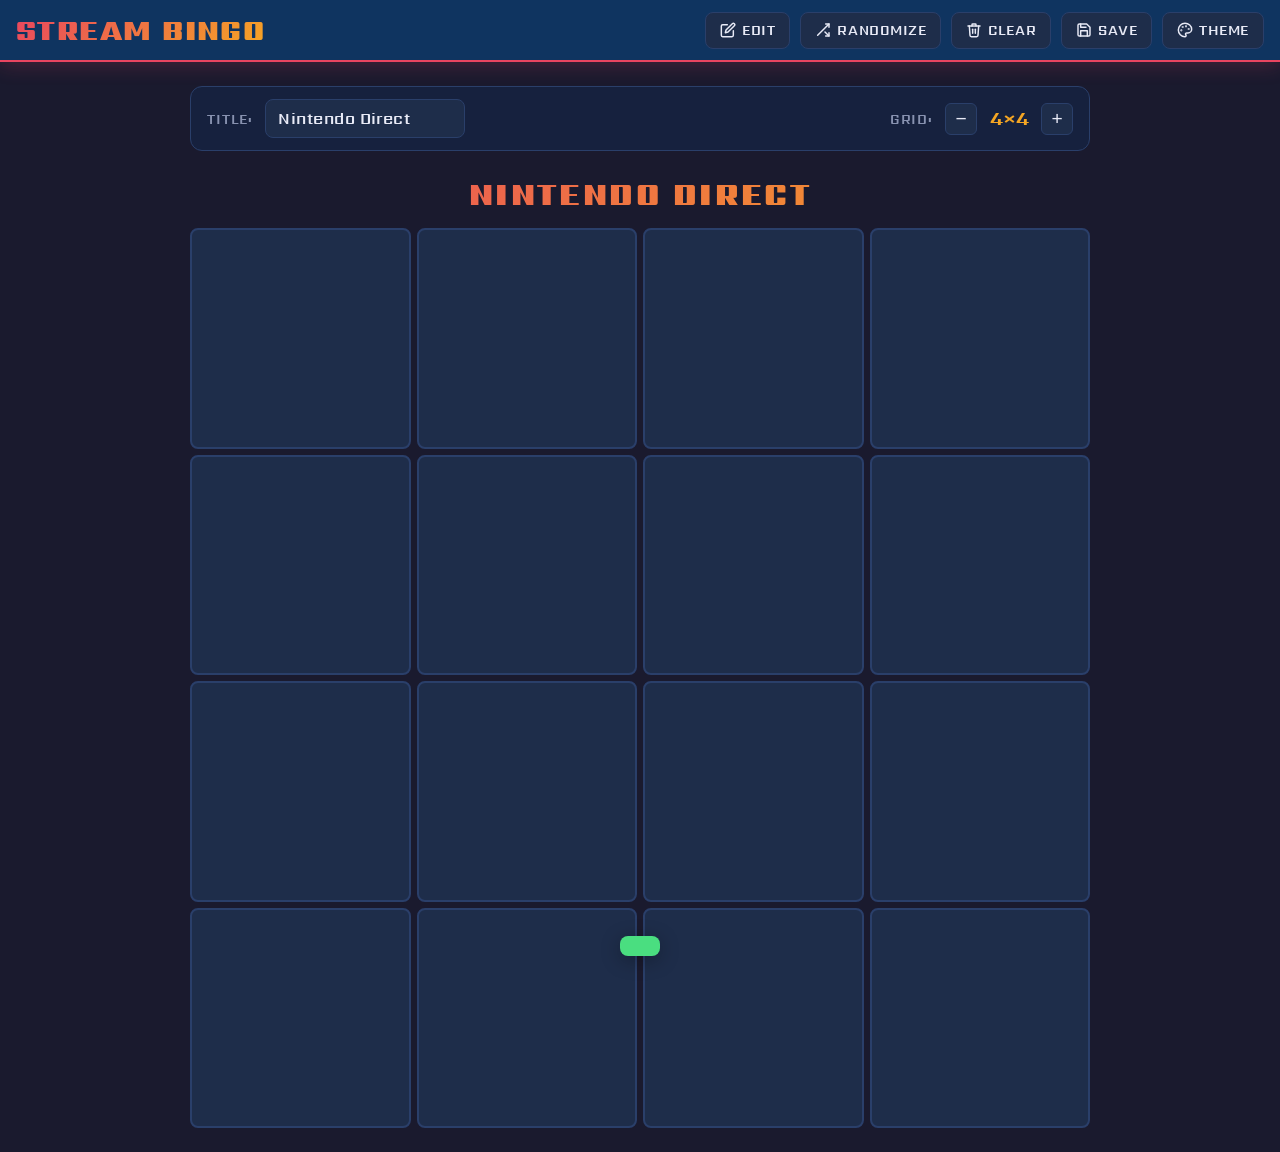
==== index.html @ c1251924 "Bingo Release" ====
<!DOCTYPE html>
<html lang="pt-BR">
<head>
  <meta charset="UTF-8" />
  <meta name="viewport" content="width=device-width, initial-scale=1.0" />
  <title>Stream Bingo</title>
  <link rel="preconnect" href="https://fonts.googleapis.com" />
  <link rel="preconnect" href="https://fonts.gstatic.com" crossorigin />
  <link href="https://fonts.googleapis.com/css2?family=Sarpanch:wght@400;600;700;800;900&display=swap" rel="stylesheet" />
  <link rel="stylesheet" href="css/style.css" />
</head>
<body>

<header id="app-header">
  <h1 id="header-title">Stream Bingo</h1>
  <div class="header-sep"></div>

  <button class="btn-icon" id="btn-edit-mode" title="Alternar modo edição">
    <svg width="16" height="16" viewBox="0 0 24 24" fill="none" stroke="currentColor" stroke-width="2.2" stroke-linecap="round" stroke-linejoin="round">
      <path d="M11 4H4a2 2 0 0 0-2 2v14a2 2 0 0 0 2 2h14a2 2 0 0 0 2-2v-7"/>
      <path d="M18.5 2.5a2.121 2.121 0 0 1 3 3L12 15l-4 1 1-4 9.5-9.5z"/>
    </svg>
    <span id="btn-edit-label">Edit</span>
  </button>

  <button class="btn-icon" id="btn-shuffle" title="Aleatorizar células">
    <svg width="16" height="16" viewBox="0 0 24 24" fill="none" stroke="currentColor" stroke-width="2.2" stroke-linecap="round" stroke-linejoin="round">
      <polyline points="16 3 21 3 21 8"/><line x1="4" y1="20" x2="21" y2="3"/>
      <polyline points="21 16 21 21 16 21"/><line x1="15" y1="15" x2="21" y2="21"/>
    </svg>
    <span>Randomize</span>
  </button>

  <button class="btn-icon danger" id="btn-clear" title="Limpar seleções">
    <svg width="16" height="16" viewBox="0 0 24 24" fill="none" stroke="currentColor" stroke-width="2.2" stroke-linecap="round" stroke-linejoin="round">
      <polyline points="3 6 5 6 21 6"/>
      <path d="M19 6l-1 14a2 2 0 0 1-2 2H8a2 2 0 0 1-2-2L5 6"/>
      <path d="M10 11v6"/><path d="M14 11v6"/>
      <path d="M9 6V4a1 1 0 0 1 1-1h4a1 1 0 0 1 1 1v2"/>
    </svg>
    <span>Clear</span>
  </button>

  <button class="btn-icon success-btn" id="btn-save-load" title="Salvar / Carregar">
    <svg width="16" height="16" viewBox="0 0 24 24" fill="none" stroke="currentColor" stroke-width="2.2" stroke-linecap="round" stroke-linejoin="round">
      <path d="M19 21H5a2 2 0 0 1-2-2V5a2 2 0 0 1 2-2h11l5 5v11a2 2 0 0 1-2 2z"/>
      <polyline points="17 21 17 13 7 13 7 21"/>
      <polyline points="7 3 7 8 15 8"/>
    </svg>
    <span>Save</span>
  </button>

  <button class="btn-icon" id="btn-theme" title="Temas">
    <svg width="16" height="16" viewBox="0 0 24 24" fill="none" stroke="currentColor" stroke-width="2.2" stroke-linecap="round" stroke-linejoin="round">
      <circle cx="13.5" cy="6.5" r=".5" fill="currentColor"/>
      <circle cx="17.5" cy="10.5" r=".5" fill="currentColor"/>
      <circle cx="8.5" cy="7.5" r=".5" fill="currentColor"/>
      <circle cx="6.5" cy="12.5" r=".5" fill="currentColor"/>
      <path d="M12 2C6.5 2 2 6.5 2 12s4.5 10 10 10c.926 0 1.648-.746 1.648-1.688 0-.437-.18-.835-.437-1.125-.29-.289-.438-.652-.438-1.125a1.64 1.64 0 0 1 1.668-1.668h1.996c3.051 0 5.555-2.503 5.555-5.554C21.965 6.012 17.461 2 12 2z"/>
    </svg>
    <span>Theme</span>
  </button>
</header>

<main id="main">

  <!-- Barra de controles -->
  <div id="controls-bar">
    <label>Title:</label>
    <input type="text" id="title-input" placeholder="Bingo Name" maxlength="60" value="Nintendo Direct" />
    <div class="header-sep"></div>
    <label>Grid:</label>
    <div id="grid-size-control">
      <button id="btn-size-dec" title="Decrease Grid">−</button>
      <span id="grid-size-display">4×4</span>
      <button id="btn-size-inc" title="Increase Grid">+</button>
    </div>
  </div>

  <!-- Grid do bingo -->
  <div id="bingo-wrap">
    <div id="bingo-title-display"></div>
    <div id="bingo-grid"></div>
  </div>

</main>

<div class="modal-overlay" id="cell-edit-modal">
  <div class="modal-box">
    <h2>Edit</h2>

    <div class="modal-row">
      <label>Text</label>
      <textarea class="cell-edit-text" id="cell-edit-text" placeholder="Ex: Nintendo anuncia novo Mario..." rows="3"></textarea>
    </div>

    <div class="modal-row">
      <label>Image (paste Ctrl+V, drag or click)</label>
      <div class="img-drop-zone" id="img-drop-zone">
        <input type="file" id="img-file-input" accept="image/*" />
        <strong>📸 Soltar imagem aqui</strong>
        <p>ou clique para selecionar arquivo</p>
      </div>
      <div id="img-preview-container"></div>
      <p class="paste-hint">Dica: copie uma imagem e pressione Ctrl+V aqui!</p>
    </div>

    <div class="modal-actions">
      <button class="btn-danger-outline" id="btn-clear-cell">🗑️ Limpar célula</button>
      <button class="btn-secondary" id="btn-cancel-edit">Cancelar</button>
      <button class="btn-primary" id="btn-save-cell">Salvar</button>
    </div>
  </div>
</div>

<div class="modal-overlay" id="save-load-modal">
  <div class="modal-box">
    <h2>Save / Load Bingo</h2>

    <div class="save-input-row">
      <input type="text" id="save-name-input" placeholder="Bingo Name (e.g., Nintendo Direct June)" maxlength="50" />
      <button class="btn-primary" id="btn-do-save">Save</button>
    </div>

    <label style="font-size:0.8rem;font-weight:600;text-transform:uppercase;color:var(--text-muted);letter-spacing:0.05em;margin-bottom:6px;display:block;">
      Saved Bingos
    </label>
    <div class="saved-list" id="saved-list"></div>

    <div class="modal-actions" style="margin-top:16px;">
      <button class="btn-secondary" id="btn-close-save-load">Fechar</button>
    </div>
  </div>
</div>

<div class="modal-overlay" id="theme-modal">
  <div class="modal-box">
    <h2>Choose Theme</h2>
    <div class="theme-grid" id="theme-grid"></div>
    <div class="modal-actions">
      <button class="btn-secondary" id="btn-close-theme">Close</button>
    </div>
  </div>
</div>

<div class="modal-overlay" id="confirm-modal">
  <div class="modal-box">
    <h2 id="confirm-title">Confirm</h2>
    <p id="confirm-message"></p>
    <div class="modal-actions">
      <button class="btn-secondary" id="btn-confirm-no">Cancel</button>
      <button class="btn-primary" id="btn-confirm-yes">Confirm</button>
    </div>
  </div>
</div>

<div id="win-banner">
  <div class="win-box">
    <h2>BINGO!</h2>
    <p>You completed a line!</p>
  </div>
</div>

<!-- Toast de notificação -->
<div id="toast"></div>

<script src="js/app.js"></script>
</body>
</html>
---- css/style.css ----
/* ============================================================
   BINGO DE STREAM — Estilos
   ============================================================ */

/* ===== VARIÁVEIS DE TEMA (padrão: Noturno Roxo) ===== */
:root {
  --bg: #1a1a2e;
  --surface: #16213e;
  --surface2: #0f3460;
  --accent: #e94560;
  --accent2: #f5a623;
  --cell-bg: #1e2d4a;
  --cell-selected: #533483;
  --cell-selected-border: #a855f7;
  --cell-border: #2a3f6a;
  --text: #e8eaf6;
  --text-muted: #8892b0;
  --header-bg: #0f3460;
  --btn-bg: #1e2d4a;
  --btn-hover: #2a3f6a;
  --border-color: #2a3f6a;
  --success: #4ade80;
  --overlay: rgba(10, 10, 26, 0.85);
}

/* ===== RESET ===== */
* {
  box-sizing: border-box;
  margin: 0;
  padding: 0;
}

body {
  font-family: 'Sarpanch', sans-serif;
  background-color: var(--bg);
  color: var(--text);
  min-height: 100vh;
  display: flex;
  flex-direction: column;
  overflow-x: hidden;
}

/* ============================================================
   HEADER
   ============================================================ */
#app-header {
  background: var(--header-bg);
  border-bottom: 2px solid var(--accent);
  padding: 10px 16px;
  display: flex;
  align-items: center;
  gap: 10px;
  flex-wrap: wrap;
  position: sticky;
  top: 0;
  z-index: 100;
  box-shadow: 0 4px 20px rgba(233, 69, 96, 0.2);
}

#app-header h1 {
  font-family: 'Sarpanch', sans-serif;
  font-size: 1.8rem;
  font-weight: 900;
  letter-spacing: 0.05em;
  color: var(--text);
  text-transform: uppercase;
  margin-right: 6px;
  white-space: nowrap;
  background: linear-gradient(135deg, var(--accent), var(--accent2));
  -webkit-background-clip: text;
  -webkit-text-fill-color: transparent;
  background-clip: text;
}

.header-sep {
  flex: 1;
}

/* ===== BOTÕES DO HEADER ===== */
.btn-icon {
  background: var(--btn-bg);
  border: 1px solid var(--border-color);
  color: var(--text);
  border-radius: 8px;
  padding: 8px 14px;
  cursor: pointer;
  display: flex;
  align-items: center;
  gap: 6px;
  font-family: 'Sarpanch', sans-serif;
  font-size: 0.85rem;
  font-weight: 600;
  letter-spacing: 0.04em;
  text-transform: uppercase;
  transition: background 0.15s, border-color 0.15s, transform 0.1s;
  white-space: nowrap;
}

.btn-icon:hover {
  background: var(--btn-hover);
  border-color: var(--accent);
  transform: translateY(-1px);
}

.btn-icon:active {
  transform: translateY(0);
}

.btn-icon svg {
  flex-shrink: 0;
}

.btn-icon.danger:hover {
  border-color: #ef4444;
}

.btn-icon.success-btn:hover {
  border-color: var(--success);
}

/* ============================================================
   LAYOUT PRINCIPAL
   ============================================================ */
#main {
  flex: 1;
  display: flex;
  flex-direction: column;
  align-items: center;
  padding: 24px 16px;
  gap: 20px;
}

/* ===== BARRA DE CONTROLES ===== */
#controls-bar {
  display: flex;
  align-items: center;
  gap: 12px;
  flex-wrap: wrap;
  width: 100%;
  max-width: 900px;
  background: var(--surface);
  border: 1px solid var(--border-color);
  border-radius: 12px;
  padding: 12px 16px;
}

#controls-bar label {
  font-family: 'Sarpanch', sans-serif;
  font-size: 0.9rem;
  font-weight: 600;
  text-transform: uppercase;
  color: var(--text-muted);
  letter-spacing: 0.06em;
  white-space: nowrap;
}

/* ===== CONTROLE DE TAMANHO DA GRADE ===== */
#grid-size-control {
  display: flex;
  align-items: center;
  gap: 8px;
}

#grid-size-control button {
  background: var(--btn-bg);
  border: 1px solid var(--border-color);
  color: var(--text);
  border-radius: 6px;
  width: 32px;
  height: 32px;
  cursor: pointer;
  font-size: 1.2rem;
  display: flex;
  align-items: center;
  justify-content: center;
  transition: background 0.15s, border-color 0.15s;
}

#grid-size-control button:hover {
  background: var(--btn-hover);
  border-color: var(--accent2);
}

#grid-size-display {
  font-family: 'Sarpanch', sans-serif;
  font-size: 1.2rem;
  font-weight: 700;
  min-width: 48px;
  text-align: center;
  color: var(--accent2);
}

/* ===== INPUT DE TÍTULO ===== */
#title-input {
  background: var(--btn-bg);
  border: 1px solid var(--border-color);
  border-radius: 8px;
  padding: 7px 12px;
  color: var(--text);
  font-family: 'Sarpanch', sans-serif;
  font-size: 1rem;
  font-weight: 600;
  letter-spacing: 0.03em;
  width: 200px;
  transition: border-color 0.15s;
}

#title-input:focus {
  outline: none;
  border-color: var(--accent);
}

#title-input::placeholder {
  color: var(--text-muted);
}

/* ============================================================
   GRID DE BINGO
   ============================================================ */
#bingo-wrap {
  width: 100%;
  max-width: 900px;
}

#bingo-title-display {
  font-family: 'Sarpanch', sans-serif;
  font-size: 2rem;
  font-weight: 900;
  text-align: center;
  text-transform: uppercase;
  letter-spacing: 0.08em;
  margin-bottom: 12px;
  background: linear-gradient(135deg, var(--accent), var(--accent2));
  -webkit-background-clip: text;
  -webkit-text-fill-color: transparent;
  background-clip: text;
  min-height: 2.4rem;
  display: none;
}

#bingo-grid {
  display: grid;
  gap: 6px;
  width: 100%;
  aspect-ratio: 1;
}

/* ============================================================
   CÉLULA
   ============================================================ */
.cell {
  background: var(--cell-bg);
  border: 2px solid var(--cell-border);
  border-radius: 8px;
  position: relative;
  overflow: hidden;
  cursor: pointer;
  transition: border-color 0.2s, background 0.2s, transform 0.1s;
  display: flex;
  align-items: center;
  justify-content: center;
  min-height: 60px;
  user-select: none;
}

.cell:hover {
  border-color: var(--accent2);
  transform: scale(1.01);
  z-index: 2;
}

.cell.selected {
  background: var(--cell-selected);
  border-color: var(--cell-selected-border);
  box-shadow: 0 0 12px rgba(168, 85, 247, 0.4);
}

.cell.selected .cell-text {
  opacity: 0.85;
}

/* Texto dentro da célula */
.cell-text {
  font-family: 'Sarpanch', sans-serif;
  font-size: clamp(10px, 2.2vh, 18px);
  font-weight: 600;
  text-align: center;
  padding: 6px;
  line-height: 1.2;
  word-break: break-word;
  z-index: 2;
  position: relative;
  pointer-events: none;
  color: var(--text);
  text-shadow: 0 1px 3px rgba(0, 0, 0, 0.5);
}

/* Imagem de fundo da célula */
.cell-img {
  position: absolute;
  inset: 0;
  width: 100%;
  height: 100%;
  object-fit: cover;
  z-index: 1;
}

/* Fundo semi-transparente no texto quando há imagem */
.cell-img + .cell-text {
  background: rgba(0, 0, 0, 0.45);
  border-radius: 4px;
}

/* Overlay da célula selecionada */
.cell.selected::after {
  content: '';
  position: absolute;
  inset: 0;
  background: rgba(168, 85, 247, 0.18);
  z-index: 3;
  pointer-events: none;
}

/* Célula em modo edição */
.cell.edit-mode {
  cursor: default;
}

.cell.edit-mode:hover {
  transform: none;
}

/* ============================================================
   MODAL BASE
   ============================================================ */
.modal-overlay {
  position: fixed;
  inset: 0;
  background: var(--overlay);
  z-index: 200;
  display: flex;
  align-items: center;
  justify-content: center;
  backdrop-filter: blur(4px);
  opacity: 0;
  pointer-events: none;
  transition: opacity 0.2s;
}

.modal-overlay.active {
  opacity: 1;
  pointer-events: all;
}

.modal-box {
  background: var(--surface);
  border: 1px solid var(--border-color);
  border-radius: 16px;
  padding: 24px;
  width: min(480px, 95vw);
  box-shadow: 0 20px 60px rgba(0, 0, 0, 0.6);
  transform: translateY(16px);
  transition: transform 0.2s;
}

.modal-overlay.active .modal-box {
  transform: translateY(0);
}

.modal-box h2 {
  font-family: 'Sarpanch', sans-serif;
  font-size: 1.4rem;
  font-weight: 900;
  text-transform: uppercase;
  letter-spacing: 0.06em;
  margin-bottom: 16px;
  color: var(--accent2);
}

/* ============================================================
   MODAL DE EDIÇÃO DE CÉLULA
   ============================================================ */
.modal-row {
  display: flex;
  flex-direction: column;
  gap: 6px;
  margin-bottom: 14px;
}

.modal-row label {
  font-size: 0.8rem;
  font-weight: 600;
  text-transform: uppercase;
  color: var(--text-muted);
  letter-spacing: 0.05em;
}

textarea.cell-edit-text {
  background: var(--btn-bg);
  border: 1px solid var(--border-color);
  border-radius: 8px;
  color: var(--text);
  font-family: 'Sarpanch', sans-serif;
  font-size: 1rem;
  padding: 10px 12px;
  resize: vertical;
  min-height: 80px;
  width: 100%;
  transition: border-color 0.15s;
}

textarea.cell-edit-text:focus {
  outline: none;
  border-color: var(--accent);
}

/* ===== ZONA DE DROP DE IMAGEM ===== */
.img-drop-zone {
  border: 2px dashed var(--border-color);
  border-radius: 10px;
  padding: 20px;
  text-align: center;
  cursor: pointer;
  transition: border-color 0.2s, background 0.2s;
  position: relative;
}

.img-drop-zone:hover,
.img-drop-zone.drag-over {
  border-color: var(--accent);
  background: rgba(233, 69, 96, 0.07);
}

.img-drop-zone input[type="file"] {
  position: absolute;
  inset: 0;
  opacity: 0;
  cursor: pointer;
  width: 100%;
  height: 100%;
}

.img-drop-zone p {
  font-size: 0.85rem;
  color: var(--text-muted);
  pointer-events: none;
}

.img-drop-zone strong {
  display: block;
  font-size: 1rem;
  color: var(--text);
  margin-bottom: 4px;
}

/* Preview da imagem selecionada */
.img-preview-wrap {
  position: relative;
  display: inline-block;
  margin-top: 10px;
}

.img-preview-wrap img {
  max-width: 100%;
  max-height: 160px;
  border-radius: 8px;
  border: 1px solid var(--border-color);
  display: block;
}

.img-preview-wrap .remove-img {
  position: absolute;
  top: -8px;
  right: -8px;
  background: var(--accent);
  border: none;
  color: white;
  border-radius: 50%;
  width: 24px;
  height: 24px;
  cursor: pointer;
  font-size: 1rem;
  line-height: 1;
  display: flex;
  align-items: center;
  justify-content: center;
}

.paste-hint {
  font-size: 0.78rem;
  color: var(--text-muted);
  text-align: center;
  margin-top: 6px;
}

/* ===== AÇÕES DO MODAL ===== */
.modal-actions {
  display: flex;
  gap: 10px;
  margin-top: 6px;
  justify-content: flex-end;
}

/* ===== BOTÕES ===== */
.btn-primary {
  background: var(--accent);
  border: 1px solid var(--accent);
  color: white;
  border-radius: 8px;
  padding: 9px 20px;
  cursor: pointer;
  font-family: 'Sarpanch', sans-serif;
  font-size: 0.95rem;
  font-weight: 700;
  letter-spacing: 0.05em;
  text-transform: uppercase;
  transition: background 0.15s, transform 0.1s;
}

.btn-primary:hover {
  background: #c73652;
  transform: translateY(-1px);
}

.btn-secondary {
  background: var(--btn-bg);
  border: 1px solid var(--border-color);
  color: var(--text);
  border-radius: 8px;
  padding: 9px 18px;
  cursor: pointer;
  font-family: 'Sarpanch', sans-serif;
  font-size: 0.95rem;
  font-weight: 700;
  letter-spacing: 0.05em;
  text-transform: uppercase;
  transition: background 0.15s;
}

.btn-secondary:hover {
  background: var(--btn-hover);
}

.btn-danger-outline {
  background: transparent;
  border: 1px solid #ef4444;
  color: #ef4444;
  border-radius: 8px;
  padding: 9px 18px;
  cursor: pointer;
  font-family: 'Sarpanch', sans-serif;
  font-size: 0.95rem;
  font-weight: 700;
  letter-spacing: 0.05em;
  text-transform: uppercase;
  transition: background 0.15s;
  margin-right: auto;
}

.btn-danger-outline:hover {
  background: rgba(239, 68, 68, 0.1);
}

/* ============================================================
   MODAL SALVAR / CARREGAR
   ============================================================ */
#save-load-modal .modal-box {
  width: min(540px, 95vw);
}

.save-input-row {
  display: flex;
  gap: 8px;
  margin-bottom: 16px;
}

.save-input-row input {
  flex: 1;
  background: var(--btn-bg);
  border: 1px solid var(--border-color);
  border-radius: 8px;
  color: var(--text);
  font-family: 'Sarpanch', sans-serif;
  font-size: 0.95rem;
  padding: 9px 12px;
  transition: border-color 0.15s;
}

.save-input-row input:focus {
  outline: none;
  border-color: var(--accent);
}

/* Lista de bingos salvos */
.saved-list {
  max-height: 280px;
  overflow-y: auto;
  display: flex;
  flex-direction: column;
  gap: 6px;
  margin-top: 8px;
}

.saved-item {
  display: flex;
  align-items: center;
  background: var(--btn-bg);
  border: 1px solid var(--border-color);
  border-radius: 8px;
  padding: 10px 14px;
  gap: 10px;
  transition: border-color 0.15s;
}

.saved-item:hover {
  border-color: var(--accent2);
}

.saved-item-name {
  flex: 1;
  font-family: 'Sarpanch', sans-serif;
  font-size: 1rem;
  font-weight: 600;
}

.saved-item-meta {
  font-size: 0.75rem;
  color: var(--text-muted);
}

.saved-item-actions {
  display: flex;
  gap: 6px;
}

.saved-item-actions button {
  background: transparent;
  border: 1px solid var(--border-color);
  color: var(--text);
  border-radius: 6px;
  padding: 4px 10px;
  cursor: pointer;
  font-size: 0.75rem;
  font-weight: 600;
  font-family: 'Sarpanch', sans-serif;
  text-transform: uppercase;
  letter-spacing: 0.04em;
  transition: background 0.15s, border-color 0.15s;
}

.saved-item-actions button:hover {
  background: var(--btn-hover);
  border-color: var(--accent);
}

.saved-item-actions button.del {
  color: #ef4444;
}

.saved-item-actions button.del:hover {
  border-color: #ef4444;
  background: rgba(239, 68, 68, 0.1);
}

.empty-state {
  text-align: center;
  color: var(--text-muted);
  padding: 20px;
  font-size: 0.9rem;
}

/* ============================================================
   MODAL DE TEMA
   ============================================================ */
#theme-modal .modal-box {
  width: min(440px, 95vw);
}

.theme-grid {
  display: grid;
  grid-template-columns: 1fr 1fr;
  gap: 8px;
  margin-bottom: 16px;
}

.theme-item {
  border: 2px solid var(--border-color);
  border-radius: 10px;
  padding: 12px;
  cursor: pointer;
  transition: border-color 0.2s, transform 0.1s;
}

.theme-item:hover {
  transform: scale(1.02);
}

.theme-item.active {
  border-color: var(--accent2) !important;
}

.theme-swatch {
  display: flex;
  gap: 4px;
  margin-bottom: 8px;
}

.theme-swatch span {
  flex: 1;
  height: 20px;
  border-radius: 4px;
}

.theme-name {
  font-family: 'Sarpanch', sans-serif;
  font-size: 0.85rem;
  font-weight: 700;
  text-transform: uppercase;
  letter-spacing: 0.05em;
}

/* ============================================================
   BANNER DE VITÓRIA (BINGO!)
   ============================================================ */
#win-banner {
  display: none;
  position: fixed;
  inset: 0;
  z-index: 500;
  align-items: center;
  justify-content: center;
  pointer-events: none;
}

#win-banner.show {
  display: flex;
}

.win-box {
  background: linear-gradient(135deg, var(--accent), var(--accent2));
  border-radius: 20px;
  padding: 40px 60px;
  text-align: center;
  box-shadow: 0 20px 80px rgba(0, 0, 0, 0.8);
  animation: winPop 0.5s cubic-bezier(0.34, 1.56, 0.64, 1);
}

.win-box h2 {
  font-family: 'Sarpanch', sans-serif;
  font-size: 3.5rem;
  font-weight: 900;
  color: white;
  text-transform: uppercase;
  letter-spacing: 0.08em;
  text-shadow: 0 4px 10px rgba(0, 0, 0, 0.4);
}

.win-box p {
  color: rgba(255, 255, 255, 0.9);
  font-size: 1.1rem;
  margin-top: 6px;
}

@keyframes winPop {
  from { transform: scale(0.5); opacity: 0; }
  to   { transform: scale(1);   opacity: 1; }
}

/* ============================================================
   MODAL DE CONFIRMAÇÃO
   ============================================================ */
#confirm-modal .modal-box {
  width: min(380px, 95vw);
}

#confirm-modal .modal-box p {
  color: var(--text-muted);
  font-size: 0.95rem;
  margin-bottom: 16px;
}

/* ============================================================
   SCROLLBAR CUSTOMIZADA
   ============================================================ */
::-webkit-scrollbar { width: 6px; }
::-webkit-scrollbar-track { background: var(--surface); }
::-webkit-scrollbar-thumb { background: var(--border-color); border-radius: 3px; }
::-webkit-scrollbar-thumb:hover { background: var(--accent); }

/* ============================================================
   TOAST (notificação)
   ============================================================ */
#toast {
  position: fixed;
  bottom: 24px;
  left: 50%;
  transform: translateX(-50%) translateY(80px);
  background: var(--success);
  color: #0a2a0a;
  border-radius: 8px;
  padding: 10px 20px;
  font-family: 'Sarpanch', sans-serif;
  font-size: 1rem;
  font-weight: 700;
  letter-spacing: 0.05em;
  text-transform: uppercase;
  z-index: 1000;
  transition: transform 0.3s cubic-bezier(0.34, 1.56, 0.64, 1);
  box-shadow: 0 4px 20px rgba(0, 0, 0, 0.3);
}

#toast.show  { transform: translateX(-50%) translateY(0); }
#toast.error { background: var(--accent); color: white; }

/* ============================================================
   RESPONSIVO
   ============================================================ */
@media (max-width: 600px) {
  #app-header h1 { font-size: 1.3rem; }
  .btn-icon span { display: none; }
  #title-input { width: 130px; }
}
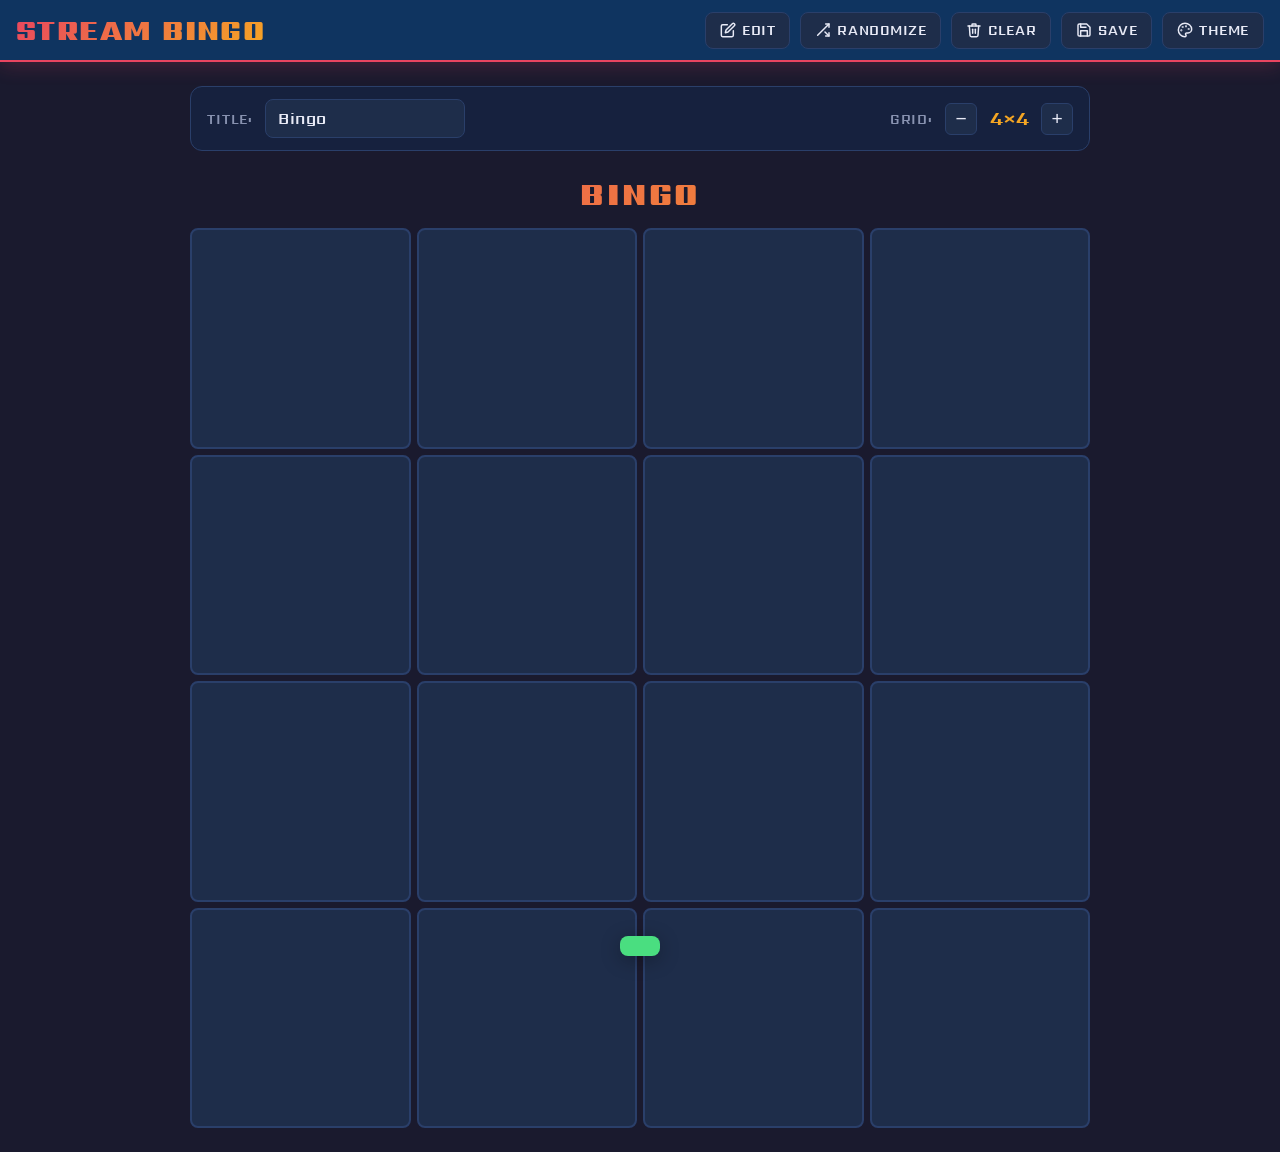
==== commit f5985926: "Naming fix" ====
--- a/index.html
+++ b/index.html
@@ -67,7 +67,7 @@
   <!-- Barra de controles -->
   <div id="controls-bar">
     <label>Title:</label>
-    <input type="text" id="title-input" placeholder="Bingo Name" maxlength="60" value="Nintendo Direct" />
+    <input type="text" id="title-input" placeholder="Bingo Name" maxlength="60" value="Bingo" />
     <div class="header-sep"></div>
     <label>Grid:</label>
     <div id="grid-size-control">
@@ -91,24 +91,24 @@
 
     <div class="modal-row">
       <label>Text</label>
-      <textarea class="cell-edit-text" id="cell-edit-text" placeholder="Ex: Nintendo anuncia novo Mario..." rows="3"></textarea>
+      <textarea class="cell-edit-text" id="cell-edit-text" placeholder="Enter text..." rows="3"></textarea>
     </div>
 
     <div class="modal-row">
       <label>Image (paste Ctrl+V, drag or click)</label>
       <div class="img-drop-zone" id="img-drop-zone">
         <input type="file" id="img-file-input" accept="image/*" />
-        <strong>📸 Soltar imagem aqui</strong>
-        <p>ou clique para selecionar arquivo</p>
+        <strong>Drag image here</strong>
+        <p>or click to select a file</p>
       </div>
       <div id="img-preview-container"></div>
-      <p class="paste-hint">Dica: copie uma imagem e pressione Ctrl+V aqui!</p>
+      <p class="paste-hint">Hint: Copy an image and press Ctrl+V here!</p>
     </div>
 
     <div class="modal-actions">
-      <button class="btn-danger-outline" id="btn-clear-cell">🗑️ Limpar célula</button>
-      <button class="btn-secondary" id="btn-cancel-edit">Cancelar</button>
-      <button class="btn-primary" id="btn-save-cell">Salvar</button>
+      <button class="btn-danger-outline" id="btn-clear-cell">Clear</button>
+      <button class="btn-secondary" id="btn-cancel-edit">Cancel</button>
+      <button class="btn-primary" id="btn-save-cell">Save</button>
     </div>
   </div>
 </div>
@@ -128,7 +128,7 @@
     <div class="saved-list" id="saved-list"></div>
 
     <div class="modal-actions" style="margin-top:16px;">
-      <button class="btn-secondary" id="btn-close-save-load">Fechar</button>
+      <button class="btn-secondary" id="btn-close-save-load">Close</button>
     </div>
   </div>
 </div>
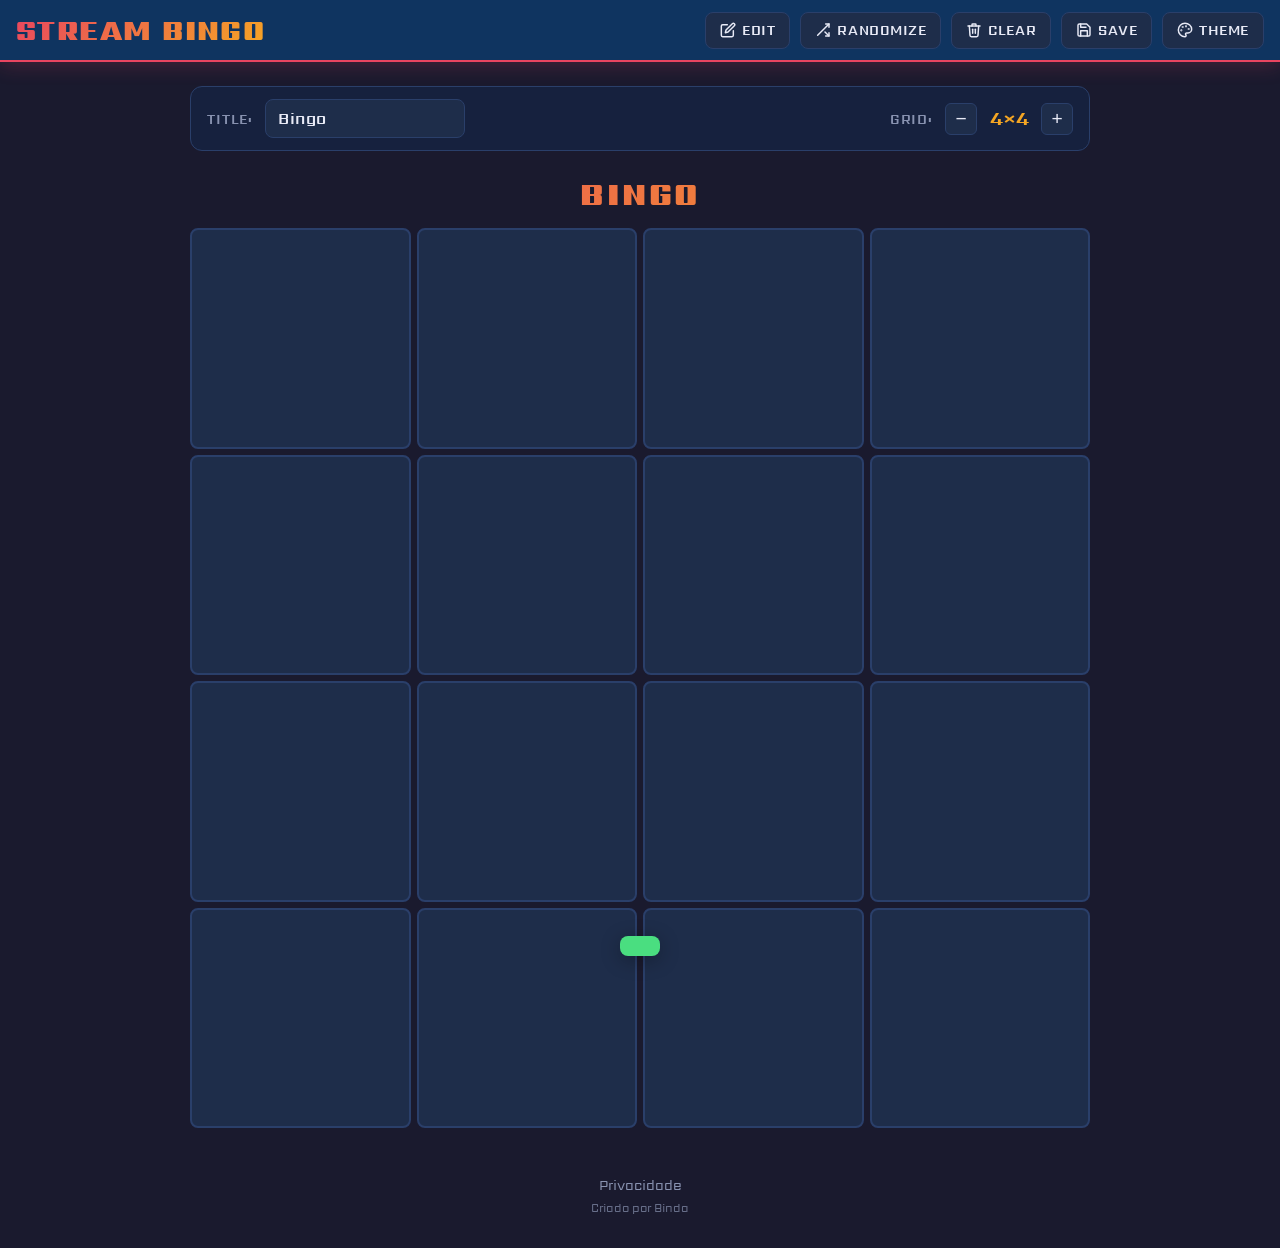
==== commit cb8e2cd7: "Rodapé" ====
--- a/index.html
+++ b/index.html
@@ -85,6 +85,11 @@
 
 </main>
 
+<footer id="app-footer">
+  <a href="privacy.html">Privacidade</a>
+  <span class="footer-credit">Criado por Binda</span>
+</footer>
+
 <div class="modal-overlay" id="cell-edit-modal">
   <div class="modal-box">
     <h2>Edit</h2>
--- a/css/style.css
+++ b/css/style.css
@@ -10,8 +10,8 @@
   --accent: #e94560;
   --accent2: #f5a623;
   --cell-bg: #1e2d4a;
-  --cell-selected: #533483;
-  --cell-selected-border: #a855f7;
+  --cell-selected: #4b0505;
+  --cell-selected-border: #f75555;
   --cell-border: #2a3f6a;
   --text: #e8eaf6;
   --text-muted: #8892b0;
@@ -272,7 +272,8 @@
 .cell.selected {
   background: var(--cell-selected);
   border-color: var(--cell-selected-border);
-  box-shadow: 0 0 12px rgba(168, 85, 247, 0.4);
+  box-shadow: 0 0 16px rgba(168, 85, 247, 0.6);
+  filter: brightness(1.15) saturate(1.4);
 }
 
 .cell.selected .cell-text {
@@ -316,7 +317,7 @@
   content: '';
   position: absolute;
   inset: 0;
-  background: rgba(168, 85, 247, 0.18);
+  background: rgba(168, 85, 247, 0.35);
   z-index: 3;
   pointer-events: none;
 }
@@ -813,6 +814,37 @@
 #toast.error { background: var(--accent); color: white; }
 
 /* ============================================================
+   RODAPÉ
+   ============================================================ */
+#app-footer {
+  display: flex;
+  flex-direction: column;
+  align-items: center;
+  gap: 4px;
+  padding: 24px 16px 32px;
+  text-align: center;
+}
+ 
+#app-footer a {
+  color: var(--text-muted);
+  font-family: 'Sarpanch', sans-serif;
+  font-size: 0.85rem;
+  text-decoration: none;
+  transition: color 0.15s;
+}
+ 
+#app-footer a:hover {
+  color: var(--accent2);
+  text-decoration: underline;
+}
+ 
+#app-footer .footer-credit {
+  color: var(--text-muted);
+  font-size: 0.78rem;
+  opacity: 0.7;
+}
+
+/* ============================================================
    RESPONSIVO
    ============================================================ */
 @media (max-width: 600px) {
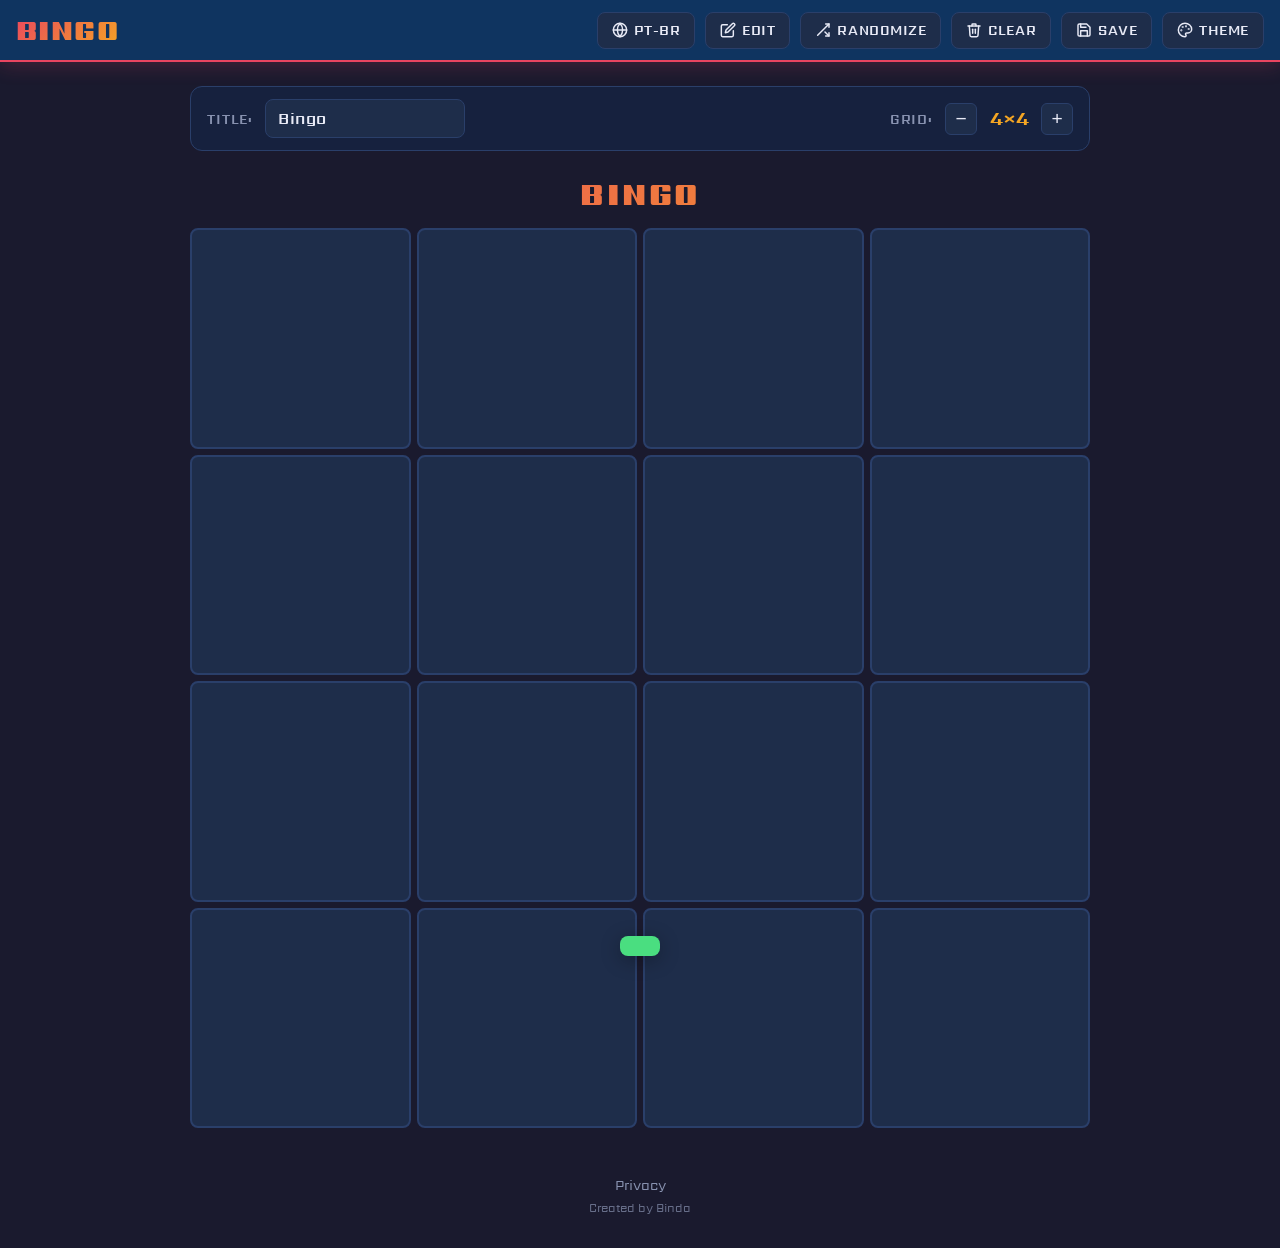
==== commit e2ded1cd: "Language update" ====
--- a/index.html
+++ b/index.html
@@ -1,9 +1,9 @@
 <!DOCTYPE html>
-<html lang="pt-BR">
+<html lang="en">
 <head>
   <meta charset="UTF-8" />
   <meta name="viewport" content="width=device-width, initial-scale=1.0" />
-  <title>Stream Bingo</title>
+  <title id="page-title">Stream Bingo</title>
   <link rel="preconnect" href="https://fonts.googleapis.com" />
   <link rel="preconnect" href="https://fonts.gstatic.com" crossorigin />
   <link href="https://fonts.googleapis.com/css2?family=Sarpanch:wght@400;600;700;800;900&display=swap" rel="stylesheet" />
@@ -15,7 +15,16 @@
   <h1 id="header-title">Stream Bingo</h1>
   <div class="header-sep"></div>
 
-  <button class="btn-icon" id="btn-edit-mode" title="Alternar modo edição">
+  <button class="btn-icon" id="btn-lang-toggle" title="Switch language">
+    <svg width="16" height="16" viewBox="0 0 24 24" fill="none" stroke="currentColor" stroke-width="2.2" stroke-linecap="round" stroke-linejoin="round">
+      <circle cx="12" cy="12" r="10"/>
+      <line x1="2" y1="12" x2="22" y2="12"/>
+      <path d="M12 2a15.3 15.3 0 0 1 4 10 15.3 15.3 0 0 1-4 10 15.3 15.3 0 0 1-4-10 15.3 15.3 0 0 1 4-10z"/>
+    </svg>
+    <span id="btn-lang-label">PT-BR</span>
+  </button>
+
+  <button class="btn-icon" id="btn-edit-mode" title="Toggle edit mode">
     <svg width="16" height="16" viewBox="0 0 24 24" fill="none" stroke="currentColor" stroke-width="2.2" stroke-linecap="round" stroke-linejoin="round">
       <path d="M11 4H4a2 2 0 0 0-2 2v14a2 2 0 0 0 2 2h14a2 2 0 0 0 2-2v-7"/>
       <path d="M18.5 2.5a2.121 2.121 0 0 1 3 3L12 15l-4 1 1-4 9.5-9.5z"/>
@@ -23,34 +32,34 @@
     <span id="btn-edit-label">Edit</span>
   </button>
 
-  <button class="btn-icon" id="btn-shuffle" title="Aleatorizar células">
+  <button class="btn-icon" id="btn-shuffle" title="Randomize cells">
     <svg width="16" height="16" viewBox="0 0 24 24" fill="none" stroke="currentColor" stroke-width="2.2" stroke-linecap="round" stroke-linejoin="round">
       <polyline points="16 3 21 3 21 8"/><line x1="4" y1="20" x2="21" y2="3"/>
       <polyline points="21 16 21 21 16 21"/><line x1="15" y1="15" x2="21" y2="21"/>
     </svg>
-    <span>Randomize</span>
+    <span id="btn-shuffle-label">Randomize</span>
   </button>
 
-  <button class="btn-icon danger" id="btn-clear" title="Limpar seleções">
+  <button class="btn-icon danger" id="btn-clear" title="Clear selections">
     <svg width="16" height="16" viewBox="0 0 24 24" fill="none" stroke="currentColor" stroke-width="2.2" stroke-linecap="round" stroke-linejoin="round">
       <polyline points="3 6 5 6 21 6"/>
       <path d="M19 6l-1 14a2 2 0 0 1-2 2H8a2 2 0 0 1-2-2L5 6"/>
       <path d="M10 11v6"/><path d="M14 11v6"/>
       <path d="M9 6V4a1 1 0 0 1 1-1h4a1 1 0 0 1 1 1v2"/>
     </svg>
-    <span>Clear</span>
+    <span id="btn-clear-label">Clear</span>
   </button>
 
-  <button class="btn-icon success-btn" id="btn-save-load" title="Salvar / Carregar">
+  <button class="btn-icon success-btn" id="btn-save-load" title="Save / Load">
     <svg width="16" height="16" viewBox="0 0 24 24" fill="none" stroke="currentColor" stroke-width="2.2" stroke-linecap="round" stroke-linejoin="round">
       <path d="M19 21H5a2 2 0 0 1-2-2V5a2 2 0 0 1 2-2h11l5 5v11a2 2 0 0 1-2 2z"/>
       <polyline points="17 21 17 13 7 13 7 21"/>
       <polyline points="7 3 7 8 15 8"/>
     </svg>
-    <span>Save</span>
+    <span id="btn-save-label">Save</span>
   </button>
 
-  <button class="btn-icon" id="btn-theme" title="Temas">
+  <button class="btn-icon" id="btn-theme" title="Themes">
     <svg width="16" height="16" viewBox="0 0 24 24" fill="none" stroke="currentColor" stroke-width="2.2" stroke-linecap="round" stroke-linejoin="round">
       <circle cx="13.5" cy="6.5" r=".5" fill="currentColor"/>
       <circle cx="17.5" cy="10.5" r=".5" fill="currentColor"/>
@@ -58,7 +67,7 @@
       <circle cx="6.5" cy="12.5" r=".5" fill="currentColor"/>
       <path d="M12 2C6.5 2 2 6.5 2 12s4.5 10 10 10c.926 0 1.648-.746 1.648-1.688 0-.437-.18-.835-.437-1.125-.29-.289-.438-.652-.438-1.125a1.64 1.64 0 0 1 1.668-1.668h1.996c3.051 0 5.555-2.503 5.555-5.554C21.965 6.012 17.461 2 12 2z"/>
     </svg>
-    <span>Theme</span>
+    <span id="btn-theme-label">Theme</span>
   </button>
 </header>
 
@@ -66,10 +75,10 @@
 
   <!-- Barra de controles -->
   <div id="controls-bar">
-    <label>Title:</label>
+    <label id="label-title">Title:</label>
     <input type="text" id="title-input" placeholder="Bingo Name" maxlength="60" value="Bingo" />
     <div class="header-sep"></div>
-    <label>Grid:</label>
+    <label id="label-grid">Grid:</label>
     <div id="grid-size-control">
       <button id="btn-size-dec" title="Decrease Grid">−</button>
       <span id="grid-size-display">4×4</span>
@@ -86,28 +95,28 @@
 </main>
 
 <footer id="app-footer">
-  <a href="privacy.html">Privacidade</a>
-  <span class="footer-credit">Criado por Binda</span>
+  <a href="privacy.html" id="footer-privacy-link">Privacy</a>
+  <span class="footer-credit" id="footer-credit">Created by Binda</span>
 </footer>
 
 <div class="modal-overlay" id="cell-edit-modal">
   <div class="modal-box">
-    <h2>Edit</h2>
+    <h2 id="modal-edit-title">Edit</h2>
 
     <div class="modal-row">
-      <label>Text</label>
+      <label id="label-text">Text</label>
       <textarea class="cell-edit-text" id="cell-edit-text" placeholder="Enter text..." rows="3"></textarea>
     </div>
 
     <div class="modal-row">
-      <label>Image (paste Ctrl+V, drag or click)</label>
+      <label id="label-image">Image (paste Ctrl+V, drag or click)</label>
       <div class="img-drop-zone" id="img-drop-zone">
         <input type="file" id="img-file-input" accept="image/*" />
-        <strong>Drag image here</strong>
-        <p>or click to select a file</p>
+        <strong id="drop-zone-title">Drag image here</strong>
+        <p id="drop-zone-subtitle">or click to select a file</p>
       </div>
       <div id="img-preview-container"></div>
-      <p class="paste-hint">Hint: Copy an image and press Ctrl+V here!</p>
+      <p class="paste-hint" id="paste-hint">Hint: Copy an image and press Ctrl+V here!</p>
     </div>
 
     <div class="modal-actions">
@@ -120,14 +129,14 @@
 
 <div class="modal-overlay" id="save-load-modal">
   <div class="modal-box">
-    <h2>Save / Load Bingo</h2>
+    <h2 id="modal-saveload-title">Save / Load Bingo</h2>
 
     <div class="save-input-row">
       <input type="text" id="save-name-input" placeholder="Bingo Name (e.g., Nintendo Direct June)" maxlength="50" />
       <button class="btn-primary" id="btn-do-save">Save</button>
     </div>
 
-    <label style="font-size:0.8rem;font-weight:600;text-transform:uppercase;color:var(--text-muted);letter-spacing:0.05em;margin-bottom:6px;display:block;">
+    <label id="label-saved-bingos" style="font-size:0.8rem;font-weight:600;text-transform:uppercase;color:var(--text-muted);letter-spacing:0.05em;margin-bottom:6px;display:block;">
       Saved Bingos
     </label>
     <div class="saved-list" id="saved-list"></div>
@@ -140,7 +149,7 @@
 
 <div class="modal-overlay" id="theme-modal">
   <div class="modal-box">
-    <h2>Choose Theme</h2>
+    <h2 id="modal-theme-title">Choose Theme</h2>
     <div class="theme-grid" id="theme-grid"></div>
     <div class="modal-actions">
       <button class="btn-secondary" id="btn-close-theme">Close</button>
@@ -161,8 +170,8 @@
 
 <div id="win-banner">
   <div class="win-box">
-    <h2>BINGO!</h2>
-    <p>You completed a line!</p>
+    <h2 id="win-title">BINGO!</h2>
+    <p id="win-subtitle">You completed a line!</p>
   </div>
 </div>
 
--- a/css/style.css
+++ b/css/style.css
@@ -10,8 +10,8 @@
   --accent: #e94560;
   --accent2: #f5a623;
   --cell-bg: #1e2d4a;
-  --cell-selected: #4b0505;
-  --cell-selected-border: #f75555;
+  --cell-selected: #533483;
+  --cell-selected-border: #a855f7;
   --cell-border: #2a3f6a;
   --text: #e8eaf6;
   --text-muted: #8892b0;
@@ -272,8 +272,7 @@
 .cell.selected {
   background: var(--cell-selected);
   border-color: var(--cell-selected-border);
-  box-shadow: 0 0 16px rgba(168, 85, 247, 0.6);
-  filter: brightness(1.15) saturate(1.4);
+  box-shadow: 0 0 12px rgba(168, 85, 247, 0.4);
 }
 
 .cell.selected .cell-text {
@@ -317,7 +316,7 @@
   content: '';
   position: absolute;
   inset: 0;
-  background: rgba(168, 85, 247, 0.35);
+  background: rgba(168, 85, 247, 0.18);
   z-index: 3;
   pointer-events: none;
 }
@@ -824,7 +823,7 @@
   padding: 24px 16px 32px;
   text-align: center;
 }
- 
+
 #app-footer a {
   color: var(--text-muted);
   font-family: 'Sarpanch', sans-serif;
@@ -832,12 +831,12 @@
   text-decoration: none;
   transition: color 0.15s;
 }
- 
+
 #app-footer a:hover {
   color: var(--accent2);
   text-decoration: underline;
 }
- 
+
 #app-footer .footer-credit {
   color: var(--text-muted);
   font-size: 0.78rem;
